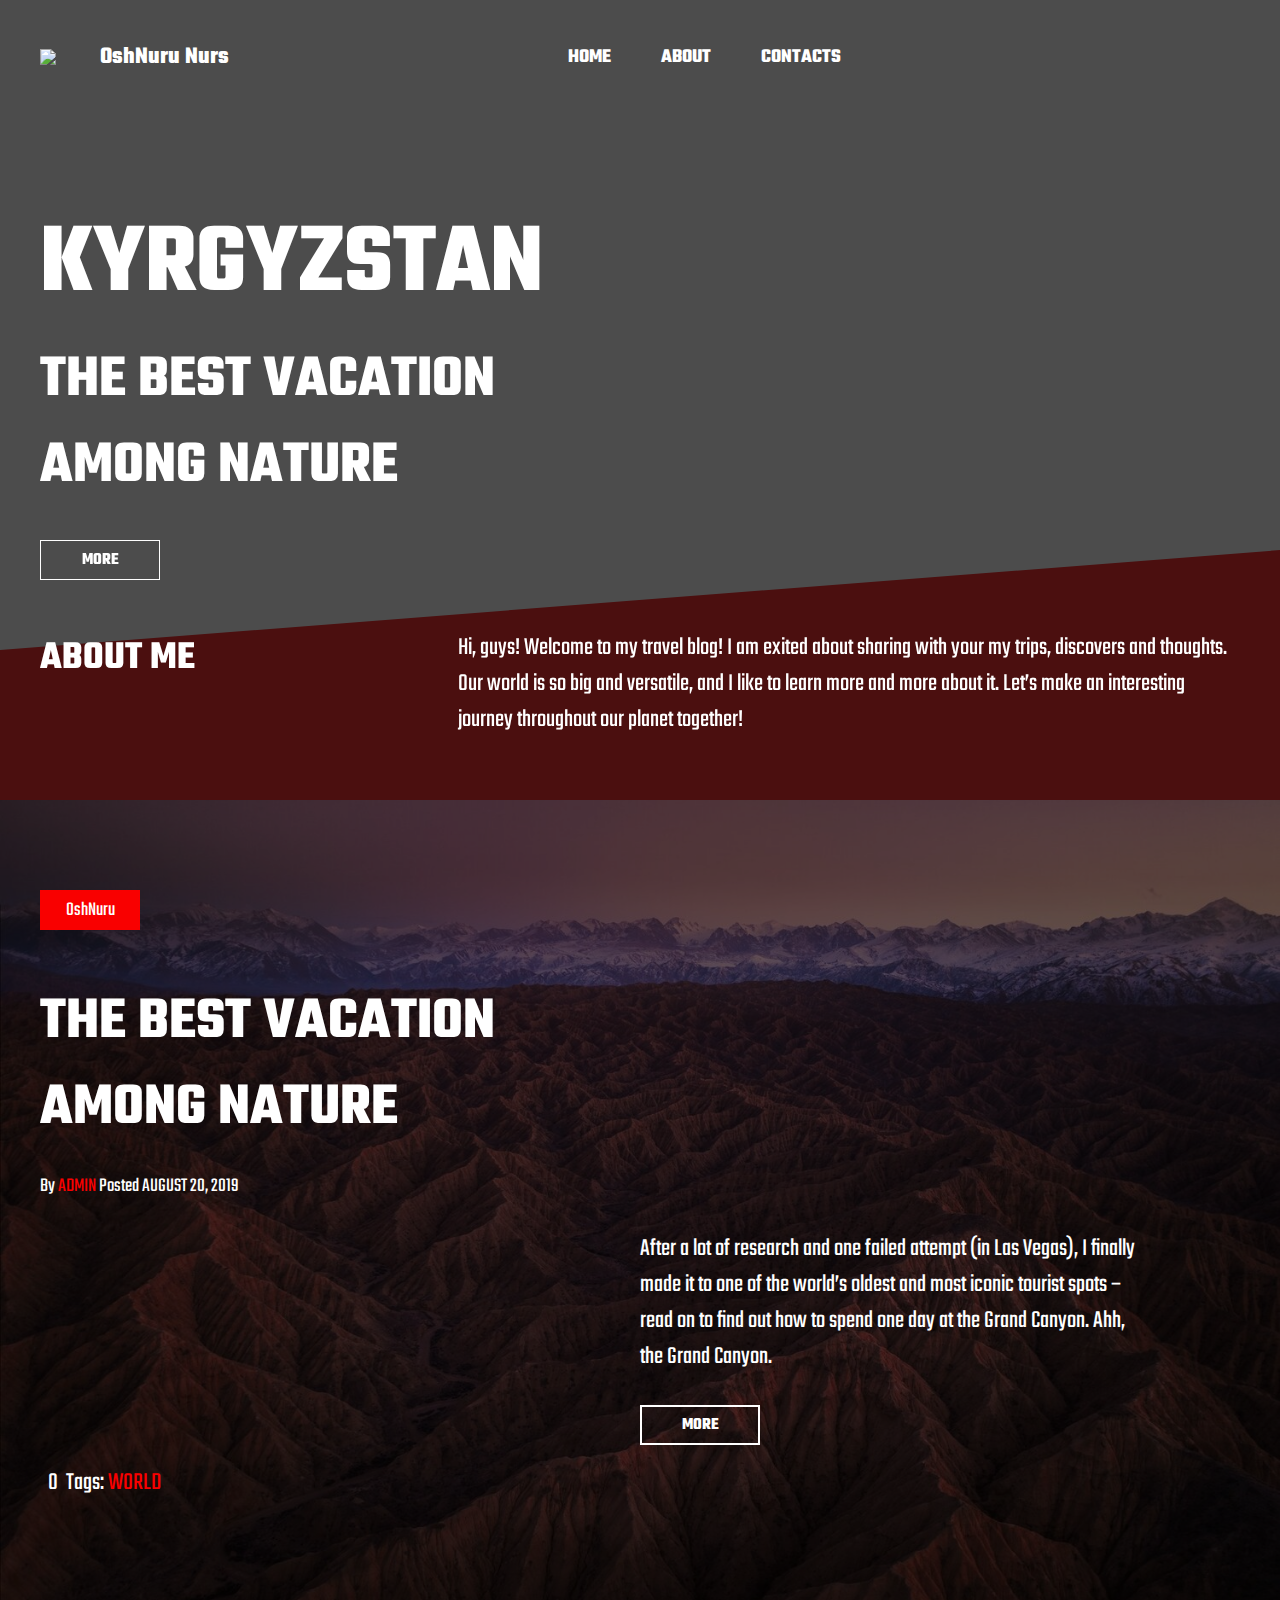
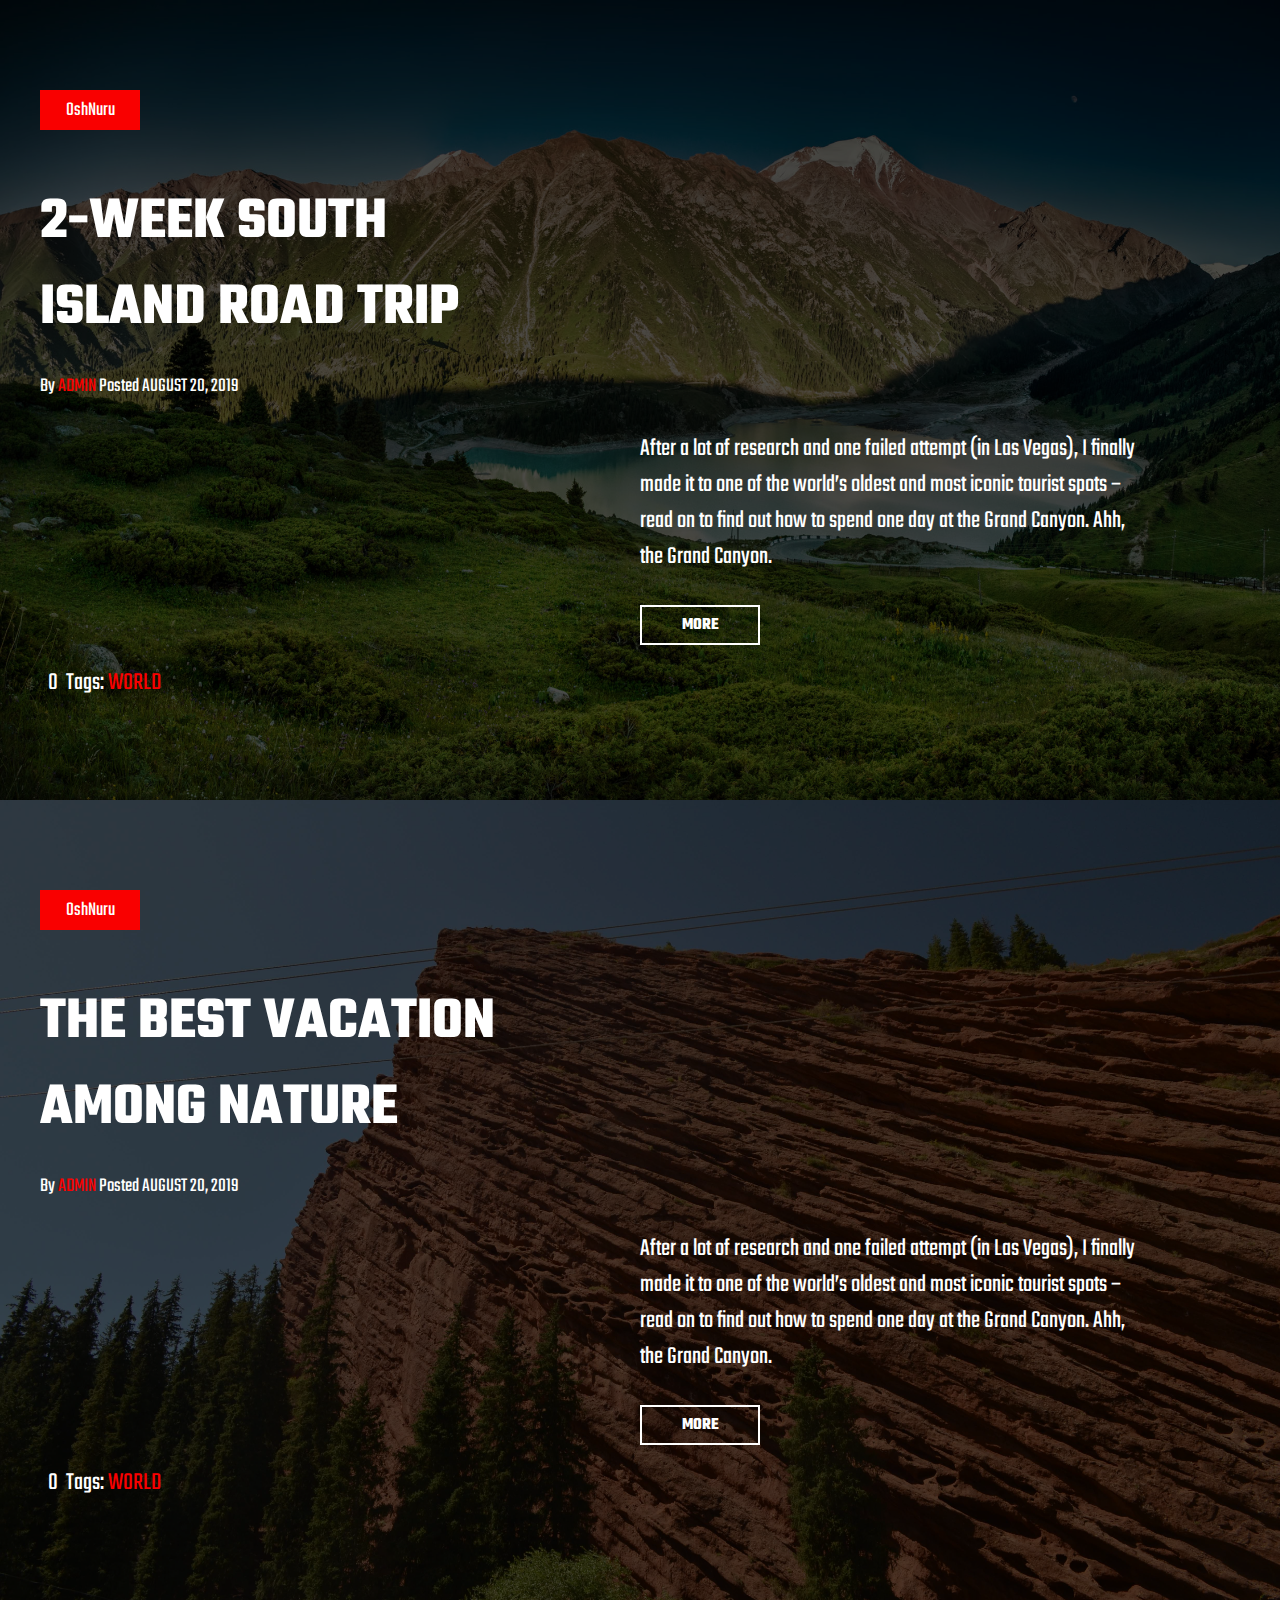
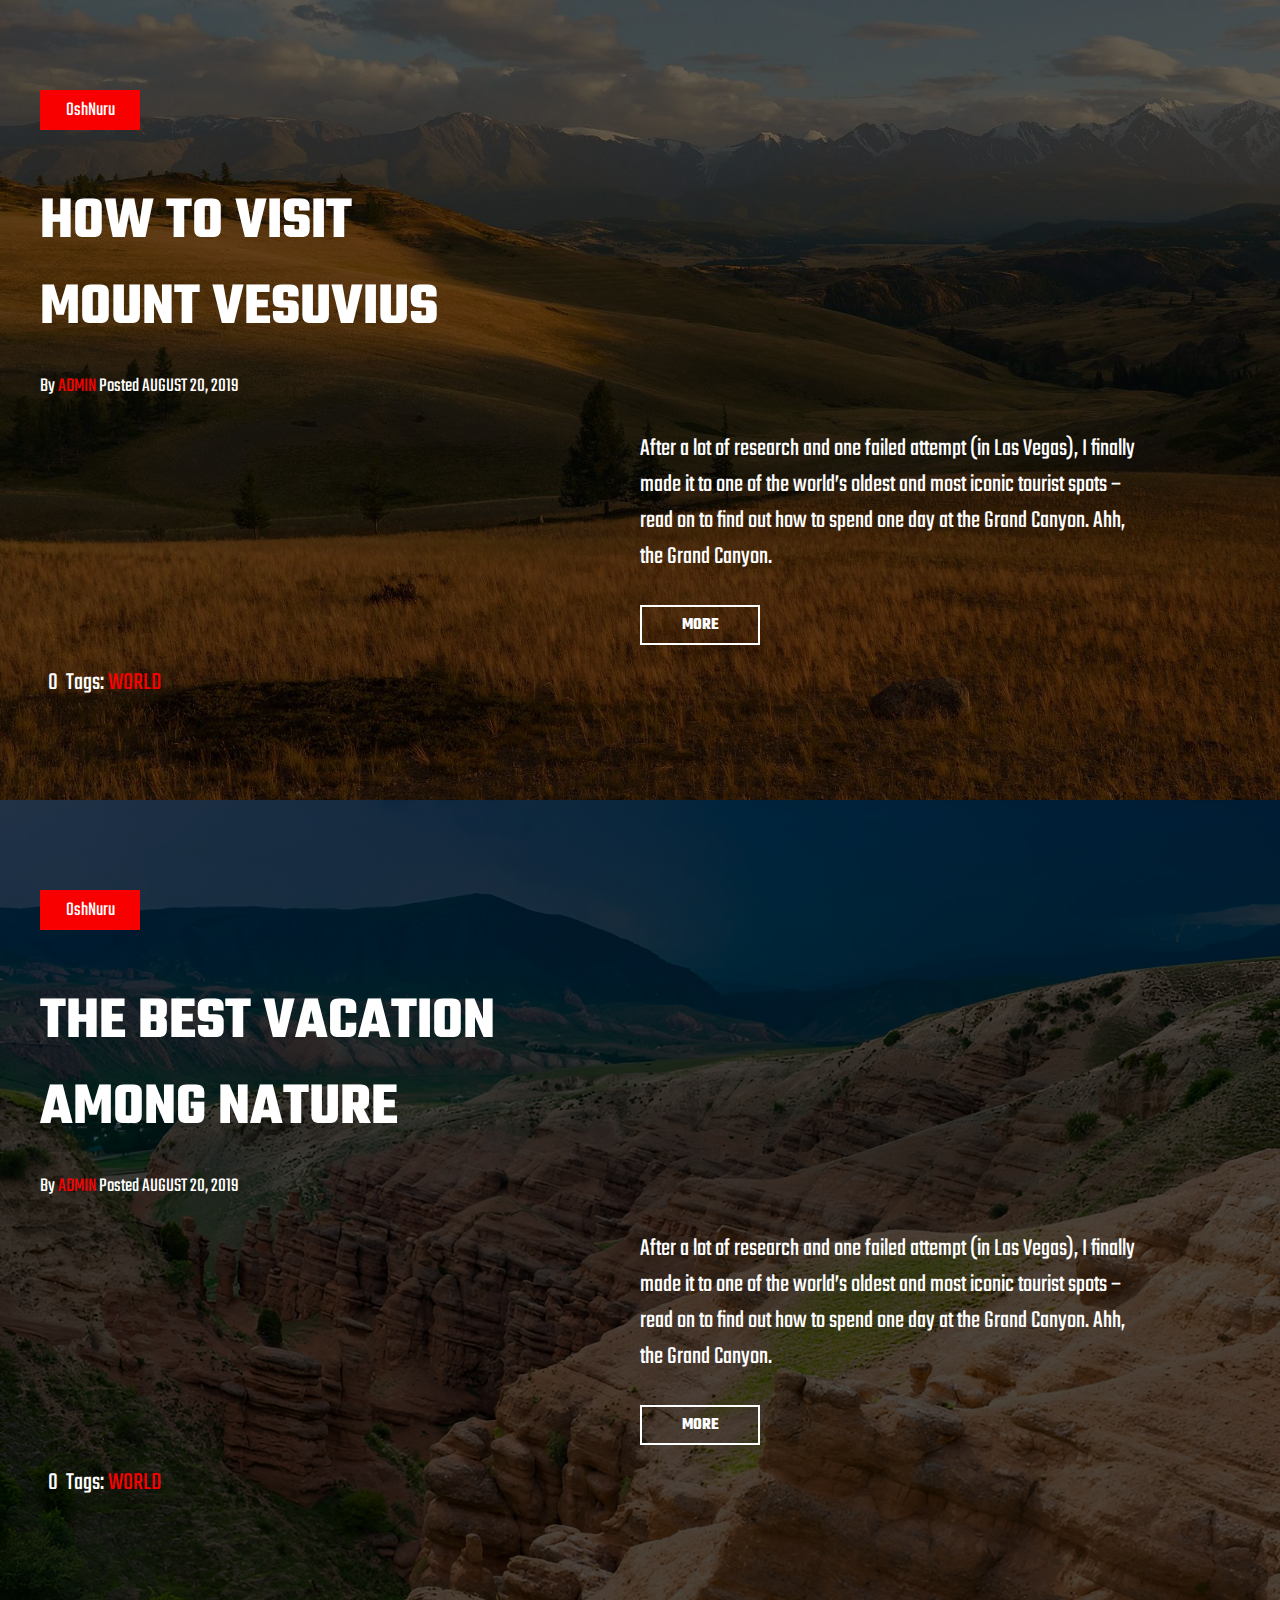
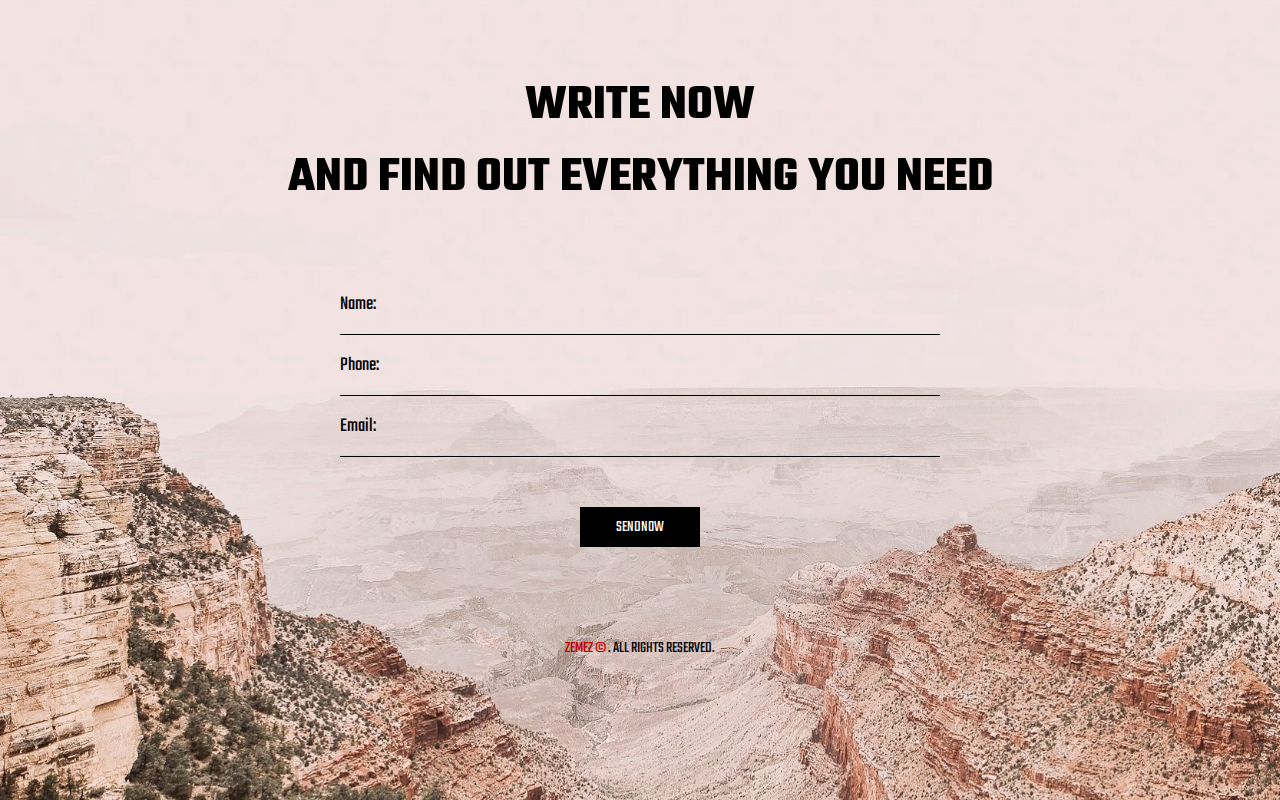
==== index/index.html @ d7721ee8 "index erkekche buttu" ====
<!DOCTYPE html>
<html lang="en">
<head>
    <meta charset="UTF-8">
    <link rel="preconnect" href="https://fonts.googleapis.com">
    <link rel="preconnect" href="https://fonts.gstatic.com" crossorigin>
    <link href="https://fonts.googleapis.com/css2?family=Teko:wght@300..700&display=swap" rel="stylesheet">
    <script type="module" src="https://unpkg.com/ionicons@7.1.0/dist/ionicons/ionicons.esm.js"></script>
    <script nomodule src="https://unpkg.com/ionicons@7.1.0/dist/ionicons/ionicons.js"></script>
    <link href="https://unpkg.com/aos@2.3.1/dist/aos.css" rel="stylesheet">
    <link rel="stylesheet" type="text/css" href="style.css">
    <title>Tourism</title>
</head>
<body>

<div class="block-image">
    <div class="block-content">
        <header>
            <div class="logos">
                <div class="logo-title">
                    <img class="logo" src="../images/log.png">
                    <h2 class="title">OshNuru Nurs</h2>
                </div>
                <div class="menu">

                    <div class="menu1"><a href="index.html">HOME</a></div>
                    <div class="menu1"><a href="../pages/about/about.html">ABOUT</a></div>
                    <div class="menu1"><a href="../pages/contact.html">CONTACTS</a></div>

                </div>
                <div class="media-menu" onclick="MedIcon()">
                    <ion-icon name="menu-outline"></ion-icon>
                </div>
                <div class="icons">
                    <a class="icon1" href="#">
                        <ion-icon name="logo-whatsapp"></ion-icon>
                    </a>
                    <a class="icon2" href="#">
                        <ion-icon name="logo-instagram"></ion-icon>
                    </a>
                    <a class="icon3" href="#">
                        <ion-icon name="logo-facebook"></ion-icon>
                    </a>
                    <a class="icon4" href="#">
                        <ion-icon name="logo-youtube"></ion-icon>
                    </a>
                </div>
            </div>
        </header>


        <main>
            <div class="content-center1" data-aos="fade-right">
                <p class="kyrgyzstan">KYRGYZSTAN</p>
                <span class="animation1">THE BEST VACATION<br>AMONG NATURE</span>
                <p>
                    <button type="submit" class="button1"><a href="/pages/about/about.html">MORE</a></button>
                </p>
                <div class="about" data-aos="fade-up-right">
                    <div class="content-title"> ABOUT ME</div>
                    <div class="content-text">
                        Hi, guys! Welcome to my travel blog! I am exited about sharing with your my trips, discovers and
                        thoughts. Our world is so big and versatile, and I like to learn more and more about it. Let’s
                        make an interesting journey throughout our planet together!
                    </div>
                </div>
            </div>
        </main>
    </div>
</div>

<!-- @ media none -->

<div class="media-menu-block" id="media-menu">
    <div class="media-menu-block2" id="media-black">
        <div class="block-in-media">
            <div class="logo-title-media">
                <img class="logo-media" src="../images/log.png">
                <h2 class="title-media">OshNuru Nurs</h2>
            </div>
            <div class="media-cloused" onclick="MedIcons()">
                <ion-icon name="close-outline"></ion-icon>
            </div>
        </div>
        <div class="menu-media">
            <a href="index.html">
                <div class="media-menu1">HOME</div>
            </a>
            <a href="../pages/about/about.html">
                <div class="media-menu1">ABOUT</div>
            </a>
            <a href="../pages/contact.html">
                <div class="media-menu1">CONTACTS</div>
            </a>
            <div class="media-icons">
                    <a class="icon1-media" href="#">
                        <ion-icon name="logo-whatsapp"></ion-icon>
                    </a>
                    <a class="icon2-media" href="#">
                        <ion-icon name="logo-instagram"></ion-icon>
                    </a>
                    <a class="icon3-media" href="#">
                        <ion-icon name="logo-facebook"></ion-icon>
                    </a>
                    <a class="icon4-media" href="#">
                        <ion-icon name="logo-youtube"></ion-icon>
                    </a>
                </div>
        </div>
    </div>
</div>

 <!-- -->

<div class="red-con"></div>

<div class="block-image2">
    <div class="block-content">
        <p class="travel">OshNuru</p>
        <span class="animation2">THE BEST VACATION<br>AMONG NATURE</span>
        <p class="by">
            By <span class="admin"> ADMIN </span>Posted AUGUST 20, 2019
        </p>

        <div class="content2-right">
            After a lot of research and one failed attempt (in Las Vegas), I finally made it to one of the world’s
            oldest and most iconic tourist spots – read on to find out how to spend one day at the Grand Canyon. Ahh,
            the Grand Canyon.
        </div>
        <p>
            <a href="../index/index2/project.html"><button type="submit" class="button2">MORE</button></a>
        </p>
        <div class="tags">
            <ion-icon name="chatbubble-outline"></ion-icon>&nbsp;&nbsp;0&nbsp;
            Tags:&nbsp; <span class="admin"> WORLD </span>
        </div>
    </div>
</div>

<div class="block-image3">
    <div class="block-content">
        <p class="travel">OshNuru</p>
        <span class="animation2">2-WEEK SOUTH <br>ISLAND ROAD TRIP</span>
        <p class="by">
            By <span class="admin"> ADMIN </span>Posted AUGUST 20, 2019
        </p>

        <div class="content2-right">
            After a lot of research and one failed attempt (in Las Vegas), I finally made it to one of the world’s
            oldest and most iconic tourist spots – read on to find out how to spend one day at the Grand Canyon. Ahh,
            the Grand Canyon.
        </div>
        <p>
            <a href="../index/index2/project.html#id2"><button type="submit" class="button2">MORE</button></a>
        </p>
        <div class="tags">
            <ion-icon name="chatbubble-outline"></ion-icon>&nbsp;&nbsp;0&nbsp;
            Tags:&nbsp; <span class="admin"> WORLD </span>
        </div>
    </div>
</div>

<div class="block-image4">
    <div class="block-content">
        <p class="travel">OshNuru</p>
        <span class="animation2">THE BEST VACATION<br>AMONG NATURE</span>
        <p class="by">
            By <span class="admin"> ADMIN </span>Posted AUGUST 20, 2019
        </p>

        <div class="content2-right">
            After a lot of research and one failed attempt (in Las Vegas), I finally made it to one of the world’s
            oldest and most iconic tourist spots – read on to find out how to spend one day at the Grand Canyon. Ahh,
            the Grand Canyon.
        </div>
        <p>
            <a href="../index/index2/project.html#id3"><button type="submit" class="button2">MORE</button></a>
        </p>
        <div class="tags">
            <ion-icon name="chatbubble-outline"></ion-icon>&nbsp;&nbsp;0&nbsp;
            Tags:&nbsp; <span class="admin"> WORLD </span>
        </div>
    </div>
</div>


<div class="block-image5">
    <div class="block-content">
        <p class="travel">OshNuru</p>
        <span class="animation2">HOW TO VISIT <br>MOUNT VESUVIUS</span>
        <p class="by">
            By <span class="admin"> ADMIN </span>Posted AUGUST 20, 2019
        </p>

        <div class="content2-right">
            After a lot of research and one failed attempt (in Las Vegas), I finally made it to one of the world’s
            oldest and most iconic tourist spots – read on to find out how to spend one day at the Grand Canyon. Ahh,
            the Grand Canyon.
        </div>
        <p>
            <a href="../index/index2/project.html#id4"><button type="submit" class="button2">MORE</button></a>
        </p>
        <div class="tags">
            <ion-icon name="chatbubble-outline"></ion-icon>&nbsp;&nbsp;0&nbsp;
            Tags:&nbsp; <span class="admin"> WORLD </span>
        </div>
    </div>
</div>

<div class="block-image6">
    <div class="block-content">
        <p class="travel">OshNuru</p>
        <span class="animation2">THE BEST VACATION<br>AMONG NATURE</span>
        <p class="by">
            By <span class="admin"> ADMIN </span>Posted AUGUST 20, 2019
        </p>

        <div class="content2-right">
            After a lot of research and one failed attempt (in Las Vegas), I finally made it to one of the world’s
            oldest and most iconic tourist spots – read on to find out how to spend one day at the Grand Canyon. Ahh,
            the Grand Canyon.
        </div>
        <p>
            <a href="../index/index2/project.html#id5"><button type="submit" class="button2">MORE</button></a>
        </p>
        <div class="tags">
            <ion-icon name="chatbubble-outline"></ion-icon>&nbsp;&nbsp;0&nbsp;
            Tags:&nbsp; <span class="admin"> WORLD </span>
        </div>
    </div>
</div>


<div class="block-image-footer">
    <footer>
        <center>
            <p class="txt-footer">WRITE NOW <br>AND FIND OUT EVERYTHING YOU NEED</p>
            <p>
                <input type="text" placeholder="Name:">
            </p>
            <p>
                <input type="tel" placeholder="Phone:">
            </p>
            <p>
                <input type="email" placeholder="Email:">
            </p>
            <button class="sendnow" type="submit">SENDNOW</button>
            <div class="footer-icons">
                <a class="icon1-footer1" href="#">
                    <ion-icon name="logo-whatsapp"></ion-icon>
                </a>
                <a class="icon1-footer2" href="#">
                    <ion-icon name="logo-instagram"></ion-icon>
                </a>
                <a class="icon1-footer3" href="#">
                    <ion-icon name="logo-facebook"></ion-icon>
                </a>
                <a class="icon1-footer4" href="#">
                    <ion-icon name="logo-youtube"></ion-icon>
                </a>
            </div>
            <p class="footer-admin">
                <span class="zemez"> ZEMEZ ©</span> . ALL RIGHTS RESERVED.
            </p>
        </center>

    </footer>
</div>


<script src="https://unpkg.com/aos@2.3.1/dist/aos.js"></script>
<script>
    AOS.init();
</script>
</body>
<script src="index2/script/script.js"></script>

</html>
---- index/style.css ----
*{
    margin: 0;
    padding: 0;
    font-family: "Teko", sans-serif;
    font-style: normal;
    font-optical-sizing: auto;
}
.block-image{
    width: 100%;
    height: 800px;
    background-repeat: no-repeat;
    background-size: cover;
    background-image: url("../images/img1.jpeg");
    position: relative;
    display: flex;
    justify-content: center;
}
.block-image::after{
    content: "";
    position: absolute;
    top: 0;
    left: 0;
    width: 100%;
    height: 100%;
    background-color: rgba(0, 0, 0, 0.7); /* Чем меньше третий параметр в rgba(), тем менее прозрачен темный фильтр */
    z-index: 1; /* Поместите фильтр поверх фона */
}
.block-content{
    width: 1200px;
    margin: 40px 0 0 0;
    z-index: 2;
    /*background: #f90000;*/
}
.logos{
    display: flex;
    align-items: center;
    justify-content: space-between;
}
.logo-title{
    display: flex;
    align-items: center;
}
.logo{
    width: 50px;
}
.media-menu{
    display: none;
}
.title{
    display: flex;
    color: white;
    margin: 0 0 0 10px;
}
.menu{
    display: flex;
    align-items: center;
    gap: 50px;
}
.menu1 a{
    text-decoration: none;
    color: white;
    font-weight: bold;
    font-size: 20px;
}
a{
    color: white;
    text-decoration: none;
}
.menu1 a:hover{
    transition: 0.3s;
    color: #f90000;
}
.icons{
    color: white;
    display: flex;
    font-size: 20px;
    gap: 20px;
}
.icon1:hover{
    color: #4aff00;
}
.icon2:hover{
    color: #d104ff;
}
.icon3:hover{
    color: #0051ff;
}
.icon4:hover{
    color: #f90000;
}
.content-center1{
    margin: 120px 0 0 0;
}
.kyrgyzstan{
    font-size: 100px;
    color: white;
    font-weight: bold;
}
.animation1{
    color: white;
    font-size: 60px;
    font-weight: bold;
}
.animation1:hover{
    transition: 0.5s;
    color: #f90000;
}
.button1{
    width: 120px;
    height: 40px;
    margin: 30px 0 0 0;
    font-weight: bold;
    font-size: 17px;
    background: none;
    border: 1px solid white;
    color: white;
}
.button1:hover{
    background: #f90000;
    border: 1px solid #f90000;
    transition: 0.5s;
}
.red-con{
    width: 100%;
    height:  250px;
    background: #f90000;
    opacity: 0.8;
    position: absolute;
    margin: -250px 0 0 0;
    clip-path: polygon(100% 0, 0% 40%, 0 100%, 100% 100%);
}
.about{
    display: flex;
    position: absolute;
    margin: 50px 0 0 0;
}
.content-title{
    width: 500px;

    color: white;
    font-size: 40px;
    font-weight: bold;
}
.content-text{
    margin: 0 0 0 200px;
    font-size: 25px;
    color: white;
}

.block-image2{
    width: 100%;
    height: 800px;
    background-repeat: no-repeat;
    background-size: cover;
    background-image: url("../images/img2.jpg");
    position: relative;
    display: flex;
    justify-content: center;
}
.block-image2::after{
    content: "";
    position: absolute;
    top: 0;
    left: 0;
    width: 100%;
    height: 100%;
    background-color: rgba(0, 0, 0, 0.6); /* Чем меньше третий параметр в rgba(), тем менее прозрачен темный фильтр */
    z-index: 1; /* Поместите фильтр поверх фона */
}
.travel{
    background: #f90000;
    color: white;
    width: 100px;
    height: 40px;
    display: flex;
    align-items: center;
    justify-content: center;
    font-size: 20px;
    margin: 50px 0 50px 0;
}
.animation2{
    color: white;
    font-size: 60px;
    font-weight: bold;
}
.animation2:hover{
    color: #f90000;
    transition: 0.5s;
}
.by{
    margin: 20px 0 0 0;
    font-size: 20px;
    color: white;
}
.admin{
    color: #f90000;
}
.content2-right{
    margin: 30px 0 0 600px;
    width: 500px;
    font-size: 25px;
    color: white;

}
.button2{
    width: 120px;
    height: 40px;
    margin: 30px 0 0 600px;
    font-weight: bold;
    font-size: 17px;
    background: none;
    border: 2px solid white;
    color: white;
}
.button2:hover{
    background: #f90000;
    border: 1px solid #f90000;
    transition: 0.5s;
}
.tags{
    margin: 20px 0 0 0;
    color: white;
    font-size: 25px;
    display: flex;
    align-items: center;
}
.block-image3{
    width: 100%;
    height: 800px;
    background-repeat: no-repeat;
    background-size: cover;
    background-image: url("../images/imga3.jpg");
    position: relative;
    display: flex;
    justify-content: center;
}
.block-image3::after{
    content: "";
    position: absolute;
    top: 0;
    left: 0;
    width: 100%;
    height: 100%;
    background-color: rgba(0, 0, 0, 0.7); /* Чем меньше третий параметр в rgba(), тем менее прозрачен темный фильтр */
    z-index: 1; /* Поместите фильтр поверх фона */
}
.block-image4{
    width: 100%;
    height: 800px;
    background-repeat: no-repeat;
    background-size: cover;
    background-image: url("../images/img4.jpg");
    position: relative;
    display: flex;
    justify-content: center;
}
.block-image4::after{
    content: "";
    position: absolute;
    top: 0;
    left: 0;
    width: 100%;
    height: 100%;
    background-color: rgba(0, 0, 0, 0.7); /* Чем меньше третий параметр в rgba(), тем менее прозрачен темный фильтр */
    z-index: 1; /* Поместите фильтр поверх фона */
}
.block-image5{
    width: 100%;
    height: 800px;
    background-repeat: no-repeat;
    background-size: cover;
    background-image: url("../images/img5.jpg");
    position: relative;
    display: flex;
    justify-content: center;
}
.block-image5::after{
    content: "";
    position: absolute;
    top: 0;
    left: 0;
    width: 100%;
    height: 100%;
    background-color: rgba(0, 0, 0, 0.6); /* Чем меньше третий параметр в rgba(), тем менее прозрачен темный фильтр */
    z-index: 1; /* Поместите фильтр поверх фона */
}
.block-image6{
    width: 100%;
    height: 800px;
    background-repeat: no-repeat;
    background-size: cover;
    background-image: url("../images/img6.jpeg");
    position: relative;
    display: flex;
    justify-content: center;
}
.block-image6::after{
    content: "";
    position: absolute;
    top: 0;
    left: 0;
    width: 100%;
    height: 100%;
    background-color: rgba(0, 0, 0, 0.7); /* Чем меньше третий параметр в rgba(), тем менее прозрачен темный фильтр */
    z-index: 1; /* Поместите фильтр поверх фона */
}
footer{
    width: 1200px;
    margin: 40px 0 0 0;
    z-index: 2;
}
.block-image-footer{
    width: 100%;
    height: 800px;
    background-repeat: no-repeat;
    background-size: cover;
    background-image: url("../images/footer.jpg");
    position: relative;
    display: flex;
    justify-content: center;
}
.block-image-footer::after{
    content: "";
    position: absolute;
    top: 0;
    left: 0;
    width: 100%;
    height: 100%;
    background-color: rgba(255, 97, 70, 0.1);
    z-index: 1; /* Поместите фильтр поверх фона */
}
.txt-footer{
    color: black;
    font-weight: bold;
    font-size: 50px;
    text-align: center;
    margin: 30px 0 60px 0;
}
input{
    width: 600px;
    height: 60px;
    border-bottom: 1px solid black;
    background: none;
    border-top:none;
    border-left:none ;
    border-right: none;
    font-size: 20px;
    color: black;
    caret-color: rgba(0, 0, 0, 0.4);
}

input::placeholder{
    font-size: 20px;
    color: rgba(0, 0, 0);
}
input:focus{
    outline: none;
}
.sendnow{
    background: black;
    color: white;
    font-size: 16px;
    margin: 50px 0 0 0;
    width: 120px;
    height: 40px;
    border: none;
}
.sendnow:hover{
    background: white;
    color: black;
    transition: 0.2s;
}
.sendnow:active{
    background: black;
    color: white;
}
.zemez{
    color: #c40000;
}
.footer-icons{
    width: 100%;
    display: flex;
    justify-content: center;
    margin: 50px 0 0 0;
    gap: 50px;
    font-size: 35px;
}
.icon1-footer1{
    color: black;
}
.icon1-footer1:hover{
    color: #4aff00;
}
.icon1-footer2{
    color: black;
}
.icon1-footer2:hover{
    color: #d104ff;
}
.icon1-footer3{
    color: black;
}
.icon1-footer3:hover{
    color:#0051ff;
}
.icon1-footer4{
    color: black;
}
.icon1-footer4:hover{
    color: #f90000;
}

.footer-admin{
    margin: 40px;
}



/*         media       */



.media-menu-block2{
    background: #191935;
    width: 260px;
    position: fixed;
    z-index: 5;
    height: 100%;
}

.block-in-media{
    display: flex;
    justify-content: space-around;
    align-items: center;
    width: 100%;
    height: 40px;
    margin: 20px  0 0 0;
}

.logo-title-media{
    display: flex;
    align-items: center;
}
.media-cloused{
    display: flex;
    align-items: center;
    font-size: 25px;
    color: white;
}
.logo-media{
    width: 25px;
}
.title-media{
    font-size: 20px;
    margin: 0 0 0 5px;
    color: white;
}
.media-menu-block{
    display: none;
    background: rgba(0,0,0,0.8);
    width: 100%;
    height: 100%;
    position: fixed;
    z-index: 4;
    top: 0;
    right: 0;
    left: 0;
}

.menu-media{
    margin: 20px  0 0 0;
    width: 100%;
}
.media-menu1 {
    color: white;
    font-weight: bold;
    display: flex;
    align-items: center;
    justify-content: center;
    height: 60px;
}
.media-menu1:hover{
    color: #f90000;
    transition: 0.3s;
}
.media-icons{
    width: 100%;
    margin: 20px 0 0 0;
    display: flex;
    align-items: center;
    justify-content: center;
    gap: 15px;
}
.icon1-media{
    color: white;
    font-size: 25px;
}
.icon1-media:hover{
    color: #05ff05;
}
.icon2-media{
    color: white;
    font-size: 25px;
}
.icon2-media:hover{
    color: #d104ff;
}
.icon3-media{
    color: white;
    font-size: 25px;
}
.icon3-media:hover{
    color: #0051ff;
}
.icon4-media{
    color: white;
    font-size: 25px;
}
.icon4-media:hover{
    color: #f90000;
}


/*media*/

@media screen and (max-width: 480px) {
    .block-image{
        position: relative;
        width: 100%;
        height:650px;
        background-position: center;
    }
    .block-content{
        position: absolute;
        width: 80%;
        z-index: 2;
        margin: 30px 0 0 0;
    }
    .logos{
        display: flex;
        align-items: center;
        justify-content: space-between;
    }
    .logo-title{
        display: flex;
        align-items: center;
    }
    .logo{
        width: 30px;
    }
    .title{
        font-size: 17px;
        display: flex;
        color: white;
        margin: 0 0 0 5px;
    }
    .media-menu{
        display: block;
        font-size: 25px;
        color: white;
    }
    .media-menu-block{
        /*display: none;*/
    }


    .menu{
        display: none;
    }
    .menu1 a{
        display: none;
    }
    .menu{
        display: none;
    }
    .menu1 a{
        display: none;
    }
    .icons{
        display: none;
    }

    .content-center1{
        margin: 50px  0 0 0;
    }
    .kyrgyzstan{
        font-size: 60px;
    }
    .animation1{
        font-size: 30px;
    }
    .about{
        margin: 90px 0 0 0;
        display: block;
        height: 300px;
    }
    .red-con{
        width: 100%;
        height:  320px;
        background: #f90000;
        opacity: 0.8;
        position: absolute;
        margin: -320px 0 0 0;
        clip-path: polygon(100% 0, 0% 30%, 0 100%, 100% 100%);
    }
    .content-title{
        width: 100%;
        font-size: 25px;
    }
    .content-text {
        font-size: 20px;
        margin: 10px 0 0 0;
    }
    .block-image2{
        height: 630px;
        background-position: center;
    }
    .block-image3{
         height: 630px;
    }
    .block-image4{
        height: 630px;
    }
    .block-image5{
        height: 630px;
        background-position: center;
    }
    .block-image6{
        height: 630px;
        background-position: center;
    }


    .animation2{
        color: white;
        font-size: 30px;
        font-weight: bold;
    }
    .animation2:hover{
        color: #f90000;
        transition: 0.5s;
    }
    .by{
        margin: 20px 0 0 0;
        font-size: 15px;
    }
    .content2-right{
        margin: 50px 0 0 0;
        width: 100%;
        font-size: 20px;
    }
    .button2{
        margin: 30px 0 0 240px;
    }
    .tags{
        margin: 20px 0 0 0;
        color: white;
        font-size:20px;
    }
    .block-image-footer{
        height: 630px;
        background-position: center;
    }


    /*///////////////////////////////*/

    .txt-footer{
        color: black;
        font-weight: bold;

        font-size: 27px;
        text-align: center;
        margin: 10px 0 40px 0;
    }
    input{
        width: 380px;
        height: 60px;
        border-bottom: 1px solid black;
        background: none;
        border-top:none;
        border-left:none ;
        border-right: none;
        font-size: 20px;
        color: black;
        caret-color: rgba(0, 0, 0, 0.4);
    }

    input::placeholder{
        font-size: 20px;
        color: rgba(0, 0, 0);
    }
    .footer-icons{
        gap: 30px;
        font-size:35px;
    }
    .footer-admin{
        margin: 25px;
    }
}

/*   /////////////////////////////     */
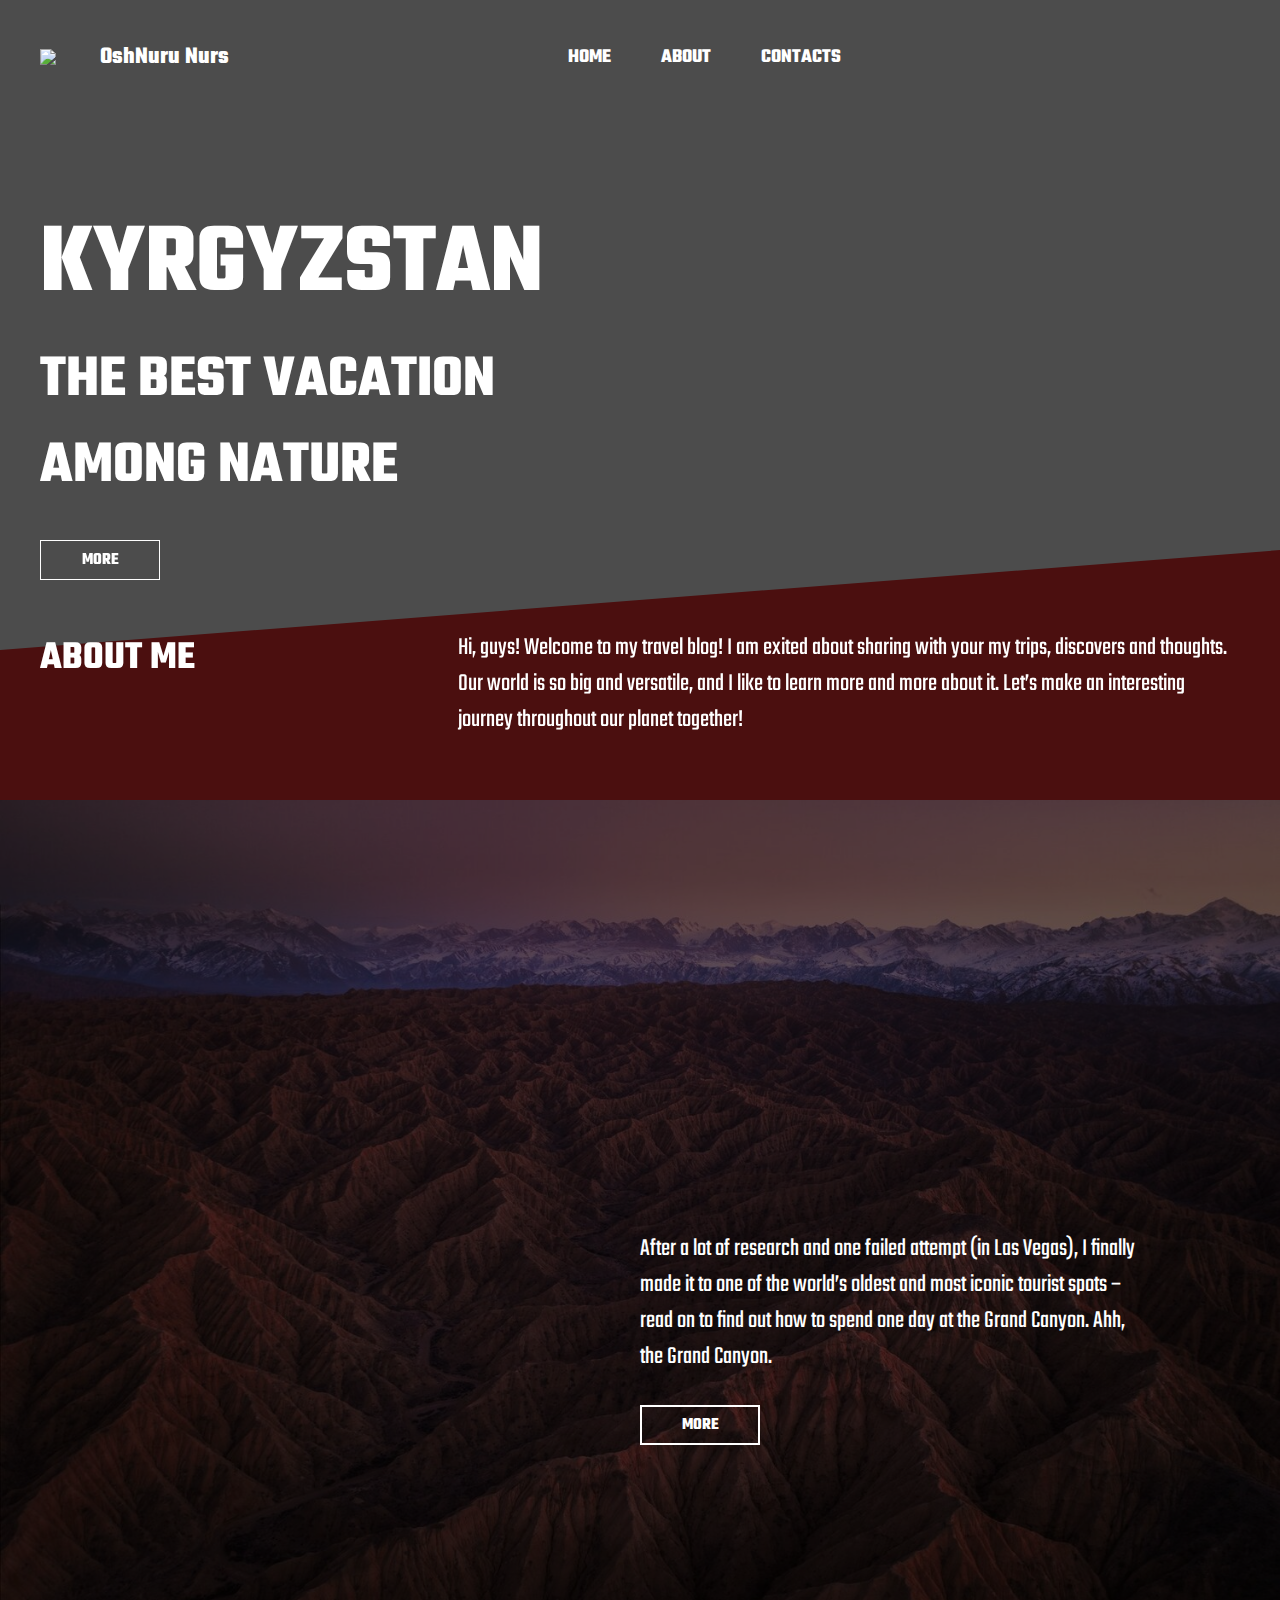
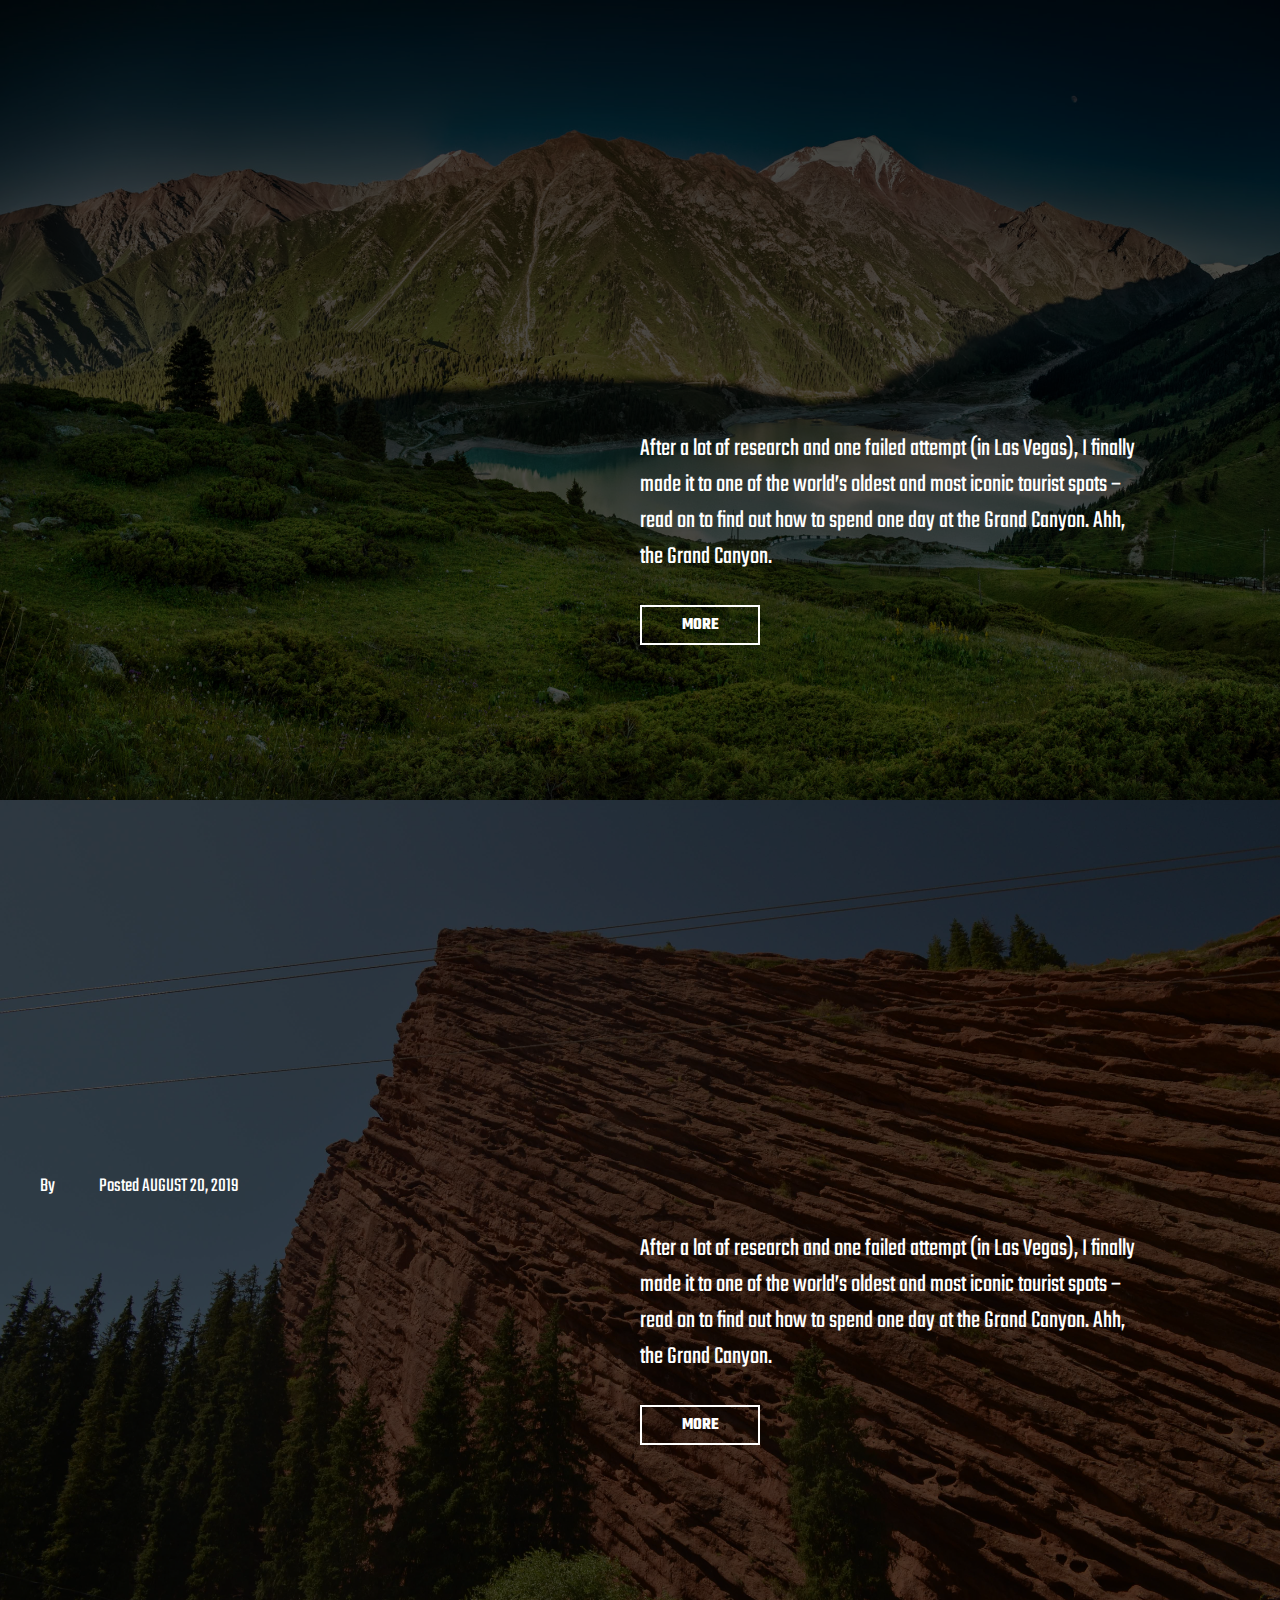
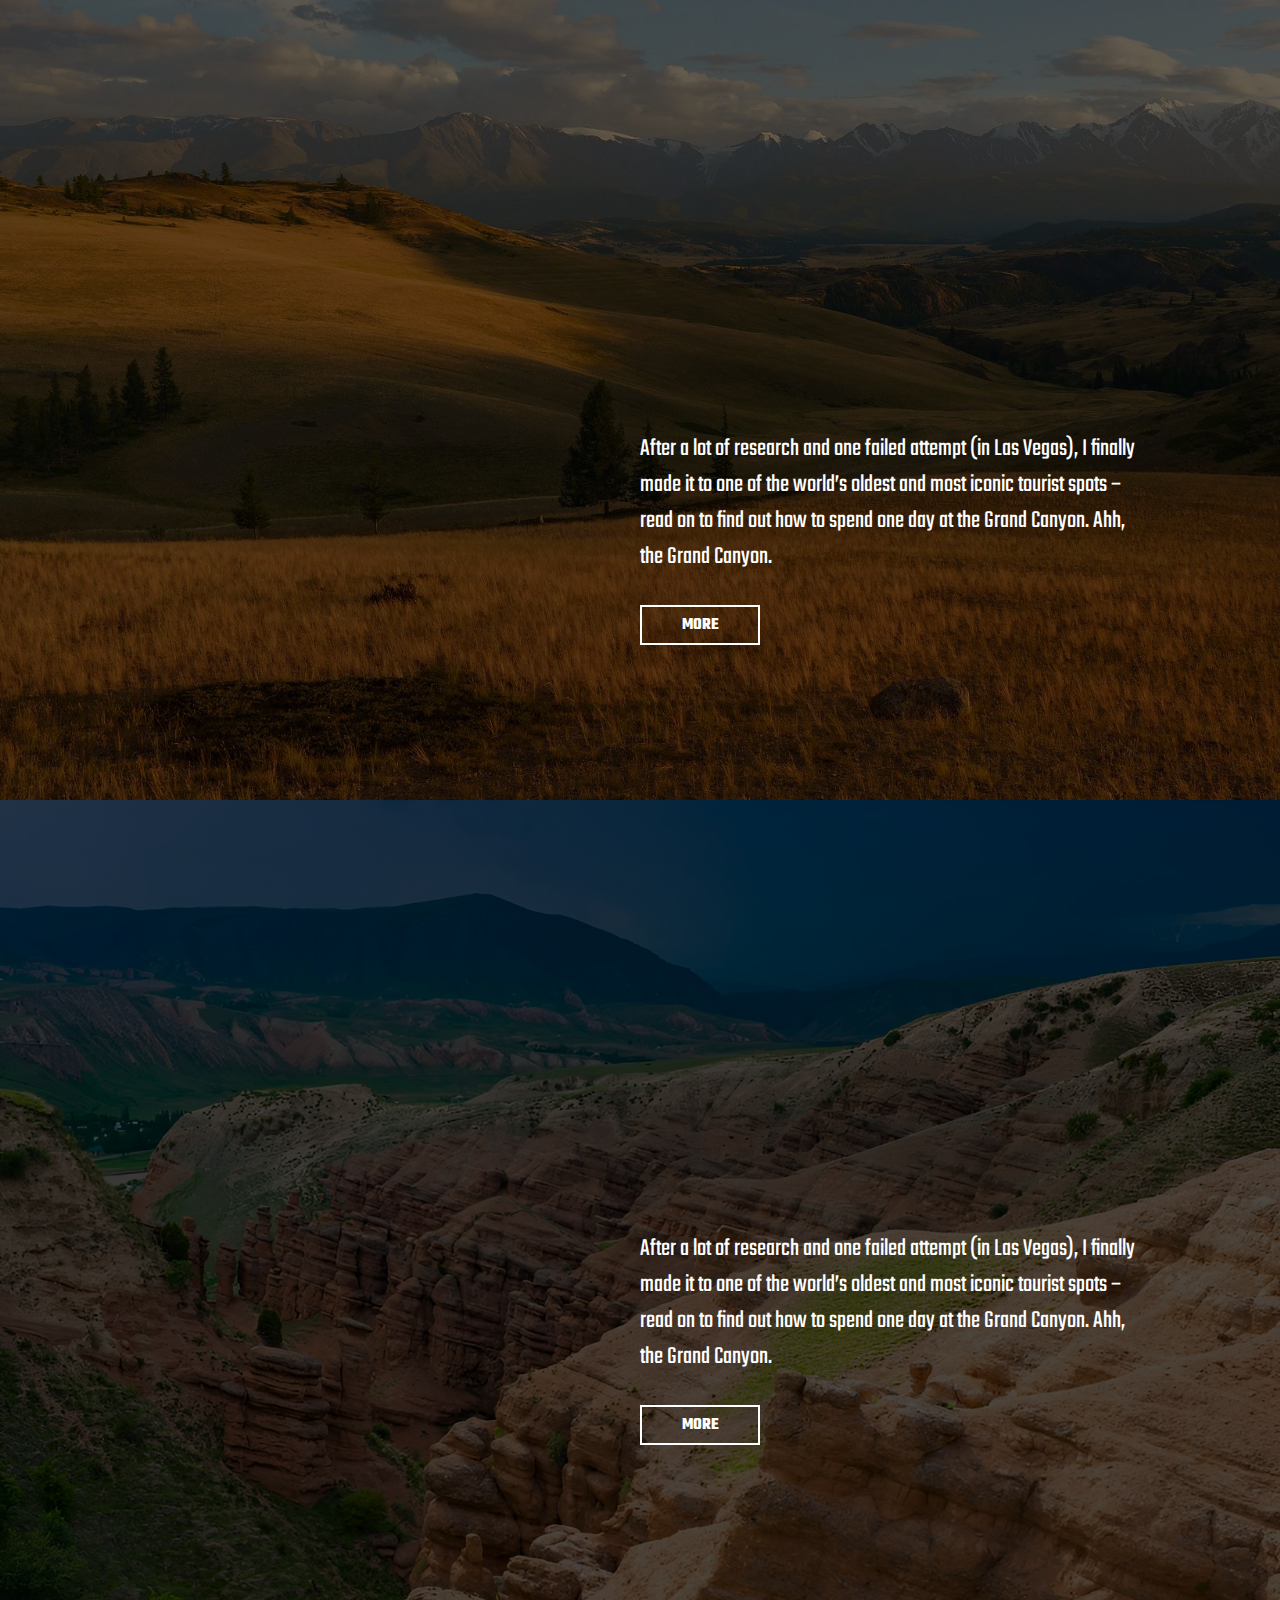
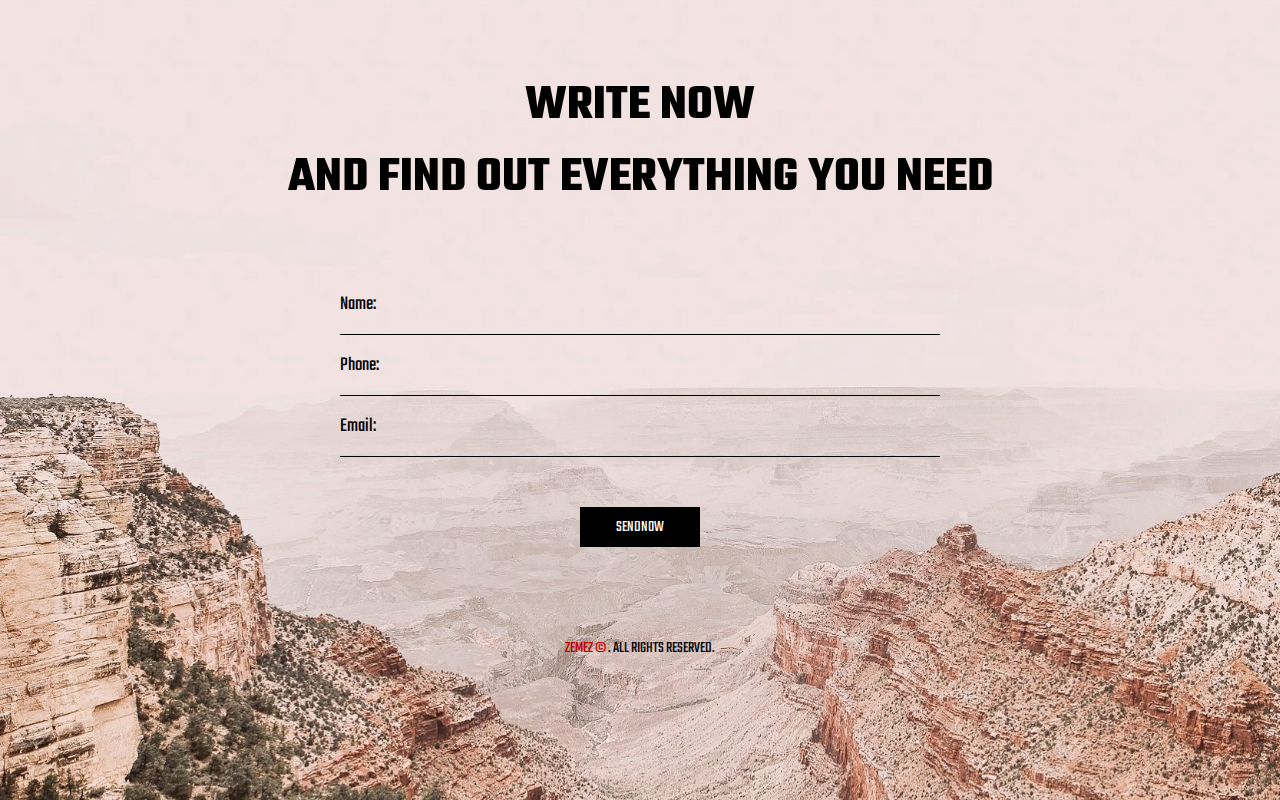
==== commit cff6fe73: "INDEX adap buttu" ====
--- a/index/index.html
+++ b/index/index.html
@@ -114,11 +114,81 @@
 
 <div class="red-con"></div>
 
-<div class="block-image2">
-    <div class="block-content">
-        <p class="travel">OshNuru</p>
-        <span class="animation2">THE BEST VACATION<br>AMONG NATURE</span>
+<div class="block-image2" >
+    <div class="block-content">
+        <p class="travel" data-aos="fade-right"> OshNuru</p>
+        <span class="animation2" data-aos="fade-right">THE BEST VACATION<br>AMONG NATURE</span>
+        <p class="by" data-aos="fade-right">
+            By <span class="admin" > ADMIN </span>Posted AUGUST 20, 2019
+        </p>
+
+        <div class="content2-right">
+            After a lot of research and one failed attempt (in Las Vegas), I finally made it to one of the world’s
+            oldest and most iconic tourist spots – read on to find out how to spend one day at the Grand Canyon. Ahh,
+            the Grand Canyon.
+        </div>
+        <p>
+            <a href="../index/index2/project.html"><button type="submit" class="button2">MORE</button></a>
+        </p>
+        <div class="tags" data-aos="fade-right">
+            <ion-icon name="chatbubble-outline"></ion-icon>&nbsp;&nbsp;0&nbsp;
+            Tags:&nbsp; <span class="admin"> WORLD </span>
+        </div>
+    </div>
+</div>
+
+<div class="block-image3">
+    <div class="block-content">
+        <p class="travel" data-aos="fade-right">OshNuru</p>
+        <span class="animation2" data-aos="fade-right">2-WEEK SOUTH <br>ISLAND ROAD TRIP</span>
+        <p class="by" data-aos="fade-right">
+            By <span class="admin"> ADMIN </span>Posted AUGUST 20, 2019
+        </p>
+
+        <div class="content2-right">
+            After a lot of research and one failed attempt (in Las Vegas), I finally made it to one of the world’s
+            oldest and most iconic tourist spots – read on to find out how to spend one day at the Grand Canyon. Ahh,
+            the Grand Canyon.
+        </div>
+        <p>
+            <a href="../index/index2/project.html#id2"><button type="submit" class="button2">MORE</button></a>
+        </p>
+        <div class="tags" data-aos="fade-right">
+            <ion-icon name="chatbubble-outline"></ion-icon>&nbsp;&nbsp;0&nbsp;
+            Tags:&nbsp; <span class="admin"> WORLD </span>
+        </div>
+    </div>
+</div>
+
+<div class="block-image4">
+    <div class="block-content">
+        <p class="travel" data-aos="fade-right">OshNuru</p>
+        <span class="animation2" data-aos="fade-right">THE BEST VACATION<br>AMONG NATURE</span>
         <p class="by">
+            By <span class="admin" data-aos="fade-right"> ADMIN </span>Posted AUGUST 20, 2019
+        </p>
+
+        <div class="content2-right">
+            After a lot of research and one failed attempt (in Las Vegas), I finally made it to one of the world’s
+            oldest and most iconic tourist spots – read on to find out how to spend one day at the Grand Canyon. Ahh,
+            the Grand Canyon.
+        </div>
+        <p>
+            <a href="../index/index2/project.html#id3"><button type="submit" class="button2">MORE</button></a>
+        </p>
+        <div class="tags" data-aos="fade-right">
+            <ion-icon name="chatbubble-outline"></ion-icon>&nbsp;&nbsp;0&nbsp;
+            Tags:&nbsp; <span class="admin"> WORLD </span>
+        </div>
+    </div>
+</div>
+
+
+<div class="block-image5">
+    <div class="block-content">
+        <p class="travel" data-aos="fade-right">OshNuru</p>
+        <span class="animation2 " data-aos="fade-right">HOW TO VISIT <br>MOUNT VESUVIUS</span>
+        <p class="by" data-aos="fade-right">
             By <span class="admin"> ADMIN </span>Posted AUGUST 20, 2019
         </p>
 
@@ -128,20 +198,20 @@
             the Grand Canyon.
         </div>
         <p>
-            <a href="../index/index2/project.html"><button type="submit" class="button2">MORE</button></a>
-        </p>
-        <div class="tags">
-            <ion-icon name="chatbubble-outline"></ion-icon>&nbsp;&nbsp;0&nbsp;
-            Tags:&nbsp; <span class="admin"> WORLD </span>
-        </div>
-    </div>
-</div>
-
-<div class="block-image3">
-    <div class="block-content">
-        <p class="travel">OshNuru</p>
-        <span class="animation2">2-WEEK SOUTH <br>ISLAND ROAD TRIP</span>
-        <p class="by">
+            <a href="../index/index2/project.html#id4"><button type="submit" class="button2">MORE</button></a>
+        </p>
+        <div class="tags" data-aos="fade-right">
+            <ion-icon name="chatbubble-outline"></ion-icon>&nbsp;&nbsp;0&nbsp;
+            Tags:&nbsp; <span class="admin"> WORLD </span>
+        </div>
+    </div>
+</div>
+
+<div class="block-image6">
+    <div class="block-content">
+        <p class="travel" data-aos="fade-right">OshNuru</p>
+        <span class="animation2" data-aos="fade-right">THE BEST VACATION<br>AMONG NATURE</span>
+        <p class="by" data-aos="fade-right">
             By <span class="admin"> ADMIN </span>Posted AUGUST 20, 2019
         </p>
 
@@ -151,79 +221,9 @@
             the Grand Canyon.
         </div>
         <p>
-            <a href="../index/index2/project.html#id2"><button type="submit" class="button2">MORE</button></a>
-        </p>
-        <div class="tags">
-            <ion-icon name="chatbubble-outline"></ion-icon>&nbsp;&nbsp;0&nbsp;
-            Tags:&nbsp; <span class="admin"> WORLD </span>
-        </div>
-    </div>
-</div>
-
-<div class="block-image4">
-    <div class="block-content">
-        <p class="travel">OshNuru</p>
-        <span class="animation2">THE BEST VACATION<br>AMONG NATURE</span>
-        <p class="by">
-            By <span class="admin"> ADMIN </span>Posted AUGUST 20, 2019
-        </p>
-
-        <div class="content2-right">
-            After a lot of research and one failed attempt (in Las Vegas), I finally made it to one of the world’s
-            oldest and most iconic tourist spots – read on to find out how to spend one day at the Grand Canyon. Ahh,
-            the Grand Canyon.
-        </div>
-        <p>
-            <a href="../index/index2/project.html#id3"><button type="submit" class="button2">MORE</button></a>
-        </p>
-        <div class="tags">
-            <ion-icon name="chatbubble-outline"></ion-icon>&nbsp;&nbsp;0&nbsp;
-            Tags:&nbsp; <span class="admin"> WORLD </span>
-        </div>
-    </div>
-</div>
-
-
-<div class="block-image5">
-    <div class="block-content">
-        <p class="travel">OshNuru</p>
-        <span class="animation2">HOW TO VISIT <br>MOUNT VESUVIUS</span>
-        <p class="by">
-            By <span class="admin"> ADMIN </span>Posted AUGUST 20, 2019
-        </p>
-
-        <div class="content2-right">
-            After a lot of research and one failed attempt (in Las Vegas), I finally made it to one of the world’s
-            oldest and most iconic tourist spots – read on to find out how to spend one day at the Grand Canyon. Ahh,
-            the Grand Canyon.
-        </div>
-        <p>
-            <a href="../index/index2/project.html#id4"><button type="submit" class="button2">MORE</button></a>
-        </p>
-        <div class="tags">
-            <ion-icon name="chatbubble-outline"></ion-icon>&nbsp;&nbsp;0&nbsp;
-            Tags:&nbsp; <span class="admin"> WORLD </span>
-        </div>
-    </div>
-</div>
-
-<div class="block-image6">
-    <div class="block-content">
-        <p class="travel">OshNuru</p>
-        <span class="animation2">THE BEST VACATION<br>AMONG NATURE</span>
-        <p class="by">
-            By <span class="admin"> ADMIN </span>Posted AUGUST 20, 2019
-        </p>
-
-        <div class="content2-right">
-            After a lot of research and one failed attempt (in Las Vegas), I finally made it to one of the world’s
-            oldest and most iconic tourist spots – read on to find out how to spend one day at the Grand Canyon. Ahh,
-            the Grand Canyon.
-        </div>
-        <p>
             <a href="../index/index2/project.html#id5"><button type="submit" class="button2">MORE</button></a>
         </p>
-        <div class="tags">
+        <div class="tags" data-aos="fade-right">
             <ion-icon name="chatbubble-outline"></ion-icon>&nbsp;&nbsp;0&nbsp;
             Tags:&nbsp; <span class="admin"> WORLD </span>
         </div>
@@ -234,7 +234,7 @@
 <div class="block-image-footer">
     <footer>
         <center>
-            <p class="txt-footer">WRITE NOW <br>AND FIND OUT EVERYTHING YOU NEED</p>
+            <p class="txt-footer" >WRITE NOW <br>AND FIND OUT EVERYTHING YOU NEED</p>
             <p>
                 <input type="text" placeholder="Name:">
             </p>
